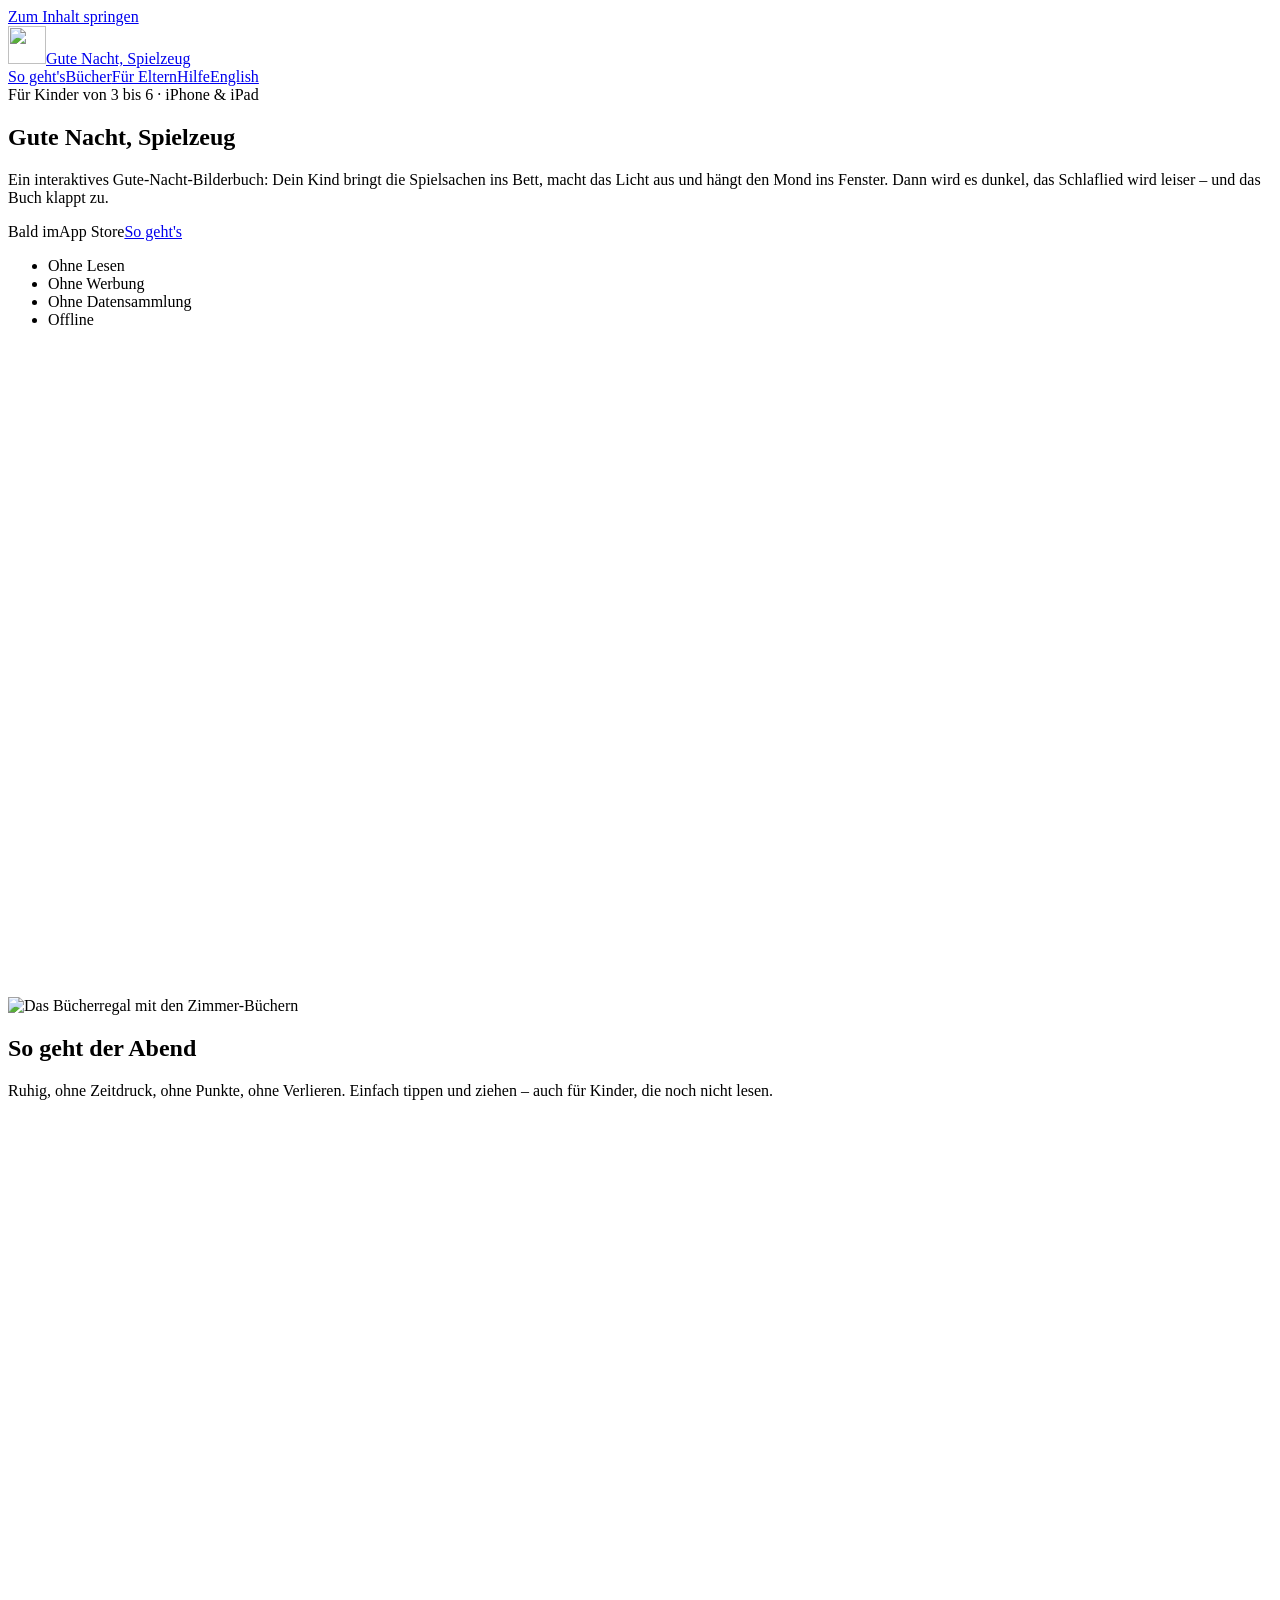
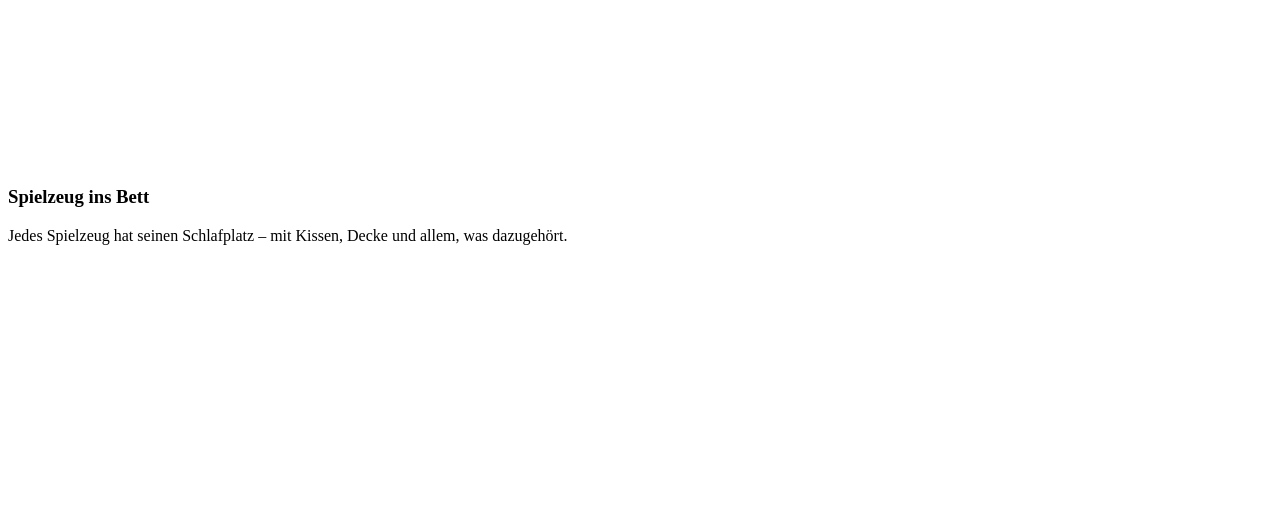
==== index.html @ 3a10dc5b "Add bilingual marketing, support and privacy website" ====
<!doctype html>
<html lang="de">
<head>
<meta charset="utf-8">
<meta name="viewport" content="width=device-width, initial-scale=1">
<title>Gute Nacht, Spielzeug – das ruhige Gute-Nacht-Bilderbuch für iPhone & iPad</title>
<meta name="description" content="Interaktives Gute-Nacht-Bilderbuch für Kinder von 3–6: Spielzeug ins Bett bringen, Licht aus, Mond ins Fenster. Ohne Lesen, ohne Werbung, ohne Datensammlung.">
<meta name="apple-itunes-app" content="app-id=6824285939">
<meta name="theme-color" content="#f7f0e2">
<link rel="canonical" href="https://minh.systems/GuteNachtSpielzeug/">
<link rel="alternate" hreflang="de" href="https://minh.systems/GuteNachtSpielzeug/">
<link rel="alternate" hreflang="en" href="https://minh.systems/GuteNachtSpielzeug/en/">
<link rel="alternate" hreflang="x-default" href="https://minh.systems/GuteNachtSpielzeug/">
<link rel="icon" type="image/png" href="/GuteNachtSpielzeug/favicon.png">
<link rel="apple-touch-icon" href="/GuteNachtSpielzeug/apple-touch-icon.png">
<meta property="og:type" content="website">
<meta property="og:title" content="Gute Nacht, Spielzeug – das ruhige Gute-Nacht-Bilderbuch für iPhone & iPad">
<meta property="og:description" content="Interaktives Gute-Nacht-Bilderbuch für Kinder von 3–6: Spielzeug ins Bett bringen, Licht aus, Mond ins Fenster. Ohne Lesen, ohne Werbung, ohne Datensammlung.">
<meta property="og:url" content="https://minh.systems/GuteNachtSpielzeug/">
<meta property="og:image" content="https://minh.systems/GuteNachtSpielzeug/assets/img/og.jpg">
<meta property="og:locale" content="de_DE">
<meta name="twitter:card" content="summary_large_image">
<meta name="twitter:image" content="https://minh.systems/GuteNachtSpielzeug/assets/img/og.jpg">
<link rel="stylesheet" href="/GuteNachtSpielzeug/assets/site.css">
<script src="/GuteNachtSpielzeug/assets/site.js" defer></script>
</head>
<body>
<a class="skip" href="#main">Zum Inhalt springen</a>
<header class="top"><div class="wrap">
<a class="brand" href="/GuteNachtSpielzeug/"><img src="/GuteNachtSpielzeug/assets/img/icon.webp" alt="" width="38" height="38">Gute Nacht, Spielzeug</a>
<nav class="nav" aria-label="Menu"><a class="hide-sm" href="#so-gehts">So geht's</a><a class="hide-sm" href="#buecher">Bücher</a><a class="hide-sm" href="#eltern">Für Eltern</a><a class="hide-sm" href="/GuteNachtSpielzeug/support/">Hilfe</a><a class="lang" href="/GuteNachtSpielzeug/en/" hreflang="en" lang="en">English</a></nav>
</div></header>
<main id="main">

<section class="hero"><div class="wrap">
<div>
<span class="pill">Für Kinder von 3 bis 6 · iPhone &amp; iPad</span>
<h1>Gute Nacht, Spielzeug</h1>
<p class="lead">Ein interaktives Gute-Nacht-Bilderbuch: Dein Kind bringt die Spielsachen ins Bett, macht das Licht aus und hängt den Mond ins Fenster. Dann wird es dunkel, das Schlaflied wird leiser – und das Buch klappt zu.</p>
<div class="ctas"><span class="appstore is-soon" data-appstore role="note"><span class="as-small">Bald im</span><span class="as-big">App Store</span></span><a class="btn2" href="#so-gehts">So geht's</a></div>
<ul class="facts"><li>Ohne Lesen</li><li>Ohne Werbung</li><li>Ohne Datensammlung</li><li>Offline</li></ul>
</div>
<div class="hero-art">
<img class="shot" src="/GuteNachtSpielzeug/assets/img/hero.webp" srcset="/GuteNachtSpielzeug/assets/img/hero-sm.webp 592w, /GuteNachtSpielzeug/assets/img/hero.webp 1184w" sizes="(max-width:860px) 100vw, 600px" width="1184" height="648" alt="Kinderzimmer im Spiel: Bett, Hundehütte und Spielsachen in Filz- und Holzoptik, Bo der Bär und die kleine Eisenbahn auf dem Teppich" decoding="async">
<img class="shelf shot" src="/GuteNachtSpielzeug/assets/img/shelf-sm.webp" width="592" height="324" alt="Das Bücherregal mit den Zimmer-Büchern" loading="lazy">
</div>
</div></section>

<section id="so-gehts" class="center"><div class="wrap">
<h2>So geht der Abend</h2>
<p class="lead">Ruhig, ohne Zeitdruck, ohne Punkte, ohne Verlieren. Einfach tippen und ziehen – auch für Kinder, die noch nicht lesen.</p>
<div class="steps">
<div class="step"><img class="shot" src="/GuteNachtSpielzeug/assets/img/step1.webp" srcset="/GuteNachtSpielzeug/assets/img/step1-sm.webp 592w, /GuteNachtSpielzeug/assets/img/step1.webp 1184w" sizes="(max-width:860px) 100vw, 600px" width="1184" height="648" alt="Spielzeug liegt zugedeckt in seinen Schlafplätzen" loading="lazy" decoding="async"><h3>Spielzeug ins Bett</h3><p>Jedes Spielzeug hat seinen Schlafplatz – mit Kissen, Decke und allem, was dazugehört.</p></div>
<div class="step"><img class="shot" src="/GuteNachtSpielzeug/assets/img/step2.webp" srcset="/GuteNachtSpielzeug/assets/img/step2-sm.webp 592w, /GuteNachtSpielzeug/assets/img/step2.webp 1184w" sizes="(max-width:860px) 100vw, 600px" width="1184" height="648" alt="Das Zimmer mit ausgeschaltetem Licht, alle Spielsachen schlafen" loading="lazy" decoding="async"><h3>Licht aus</h3><p>Wenn alle liegen, knipst dein Kind das Licht aus. Das Zimmer wird still.</p></div>
<div class="step"><img class="shot" src="/GuteNachtSpielzeug/assets/img/step3.webp" srcset="/GuteNachtSpielzeug/assets/img/step3-sm.webp 592w, /GuteNachtSpielzeug/assets/img/step3.webp 1184w" sizes="(max-width:860px) 100vw, 600px" width="1184" height="648" alt="Der Mond hängt im Fenster des dunklen Kinderzimmers" loading="lazy" decoding="async"><h3>Mond ins Fenster</h3><p>Zum Schluss kommt der Mond ins Fenster, das Schlaflied wird leiser und das Buch klappt zu.</p></div>
</div>
</div></section>

<section id="buecher" class="night"><div class="wrap center">
<h2>Neun Bücher im Regal</h2>
<p class="lead">Jedes Zimmer ist ein Buch mit eigenen Spielsachen, eigenen Schlafplätzen und eigener Musik. Kinderzimmer und Bauernhof sind gratis.</p>
<ul class="books"><li><img src="/GuteNachtSpielzeug/assets/img/book_kinderzimmer.webp" width="320" height="440" loading="lazy" alt="Buchcover „Kinderzimmer“"><strong>Kinderzimmer</strong><span>Bo, der Bär, und die kleine Eisenbahn</span><em class="tag">Gratis</em></li><li><img src="/GuteNachtSpielzeug/assets/img/book_hof.webp" width="320" height="440" loading="lazy" alt="Buchcover „Bauernhof“"><strong>Bauernhof</strong><span>Schaf, Huhn und Pferd</span><em class="tag">Gratis</em></li><li><img src="/GuteNachtSpielzeug/assets/img/book_werkstatt.webp" width="320" height="440" loading="lazy" alt="Buchcover „Werkstatt“"><strong>Werkstatt</strong><span>Holzspielzeug zwischen Hobelspänen</span></li><li><img src="/GuteNachtSpielzeug/assets/img/book_bad.webp" width="320" height="440" loading="lazy" alt="Buchcover „Badezimmer“"><strong>Badezimmer</strong><span>Quak, die Ente, und das Boot</span></li><li><img src="/GuteNachtSpielzeug/assets/img/book_musik.webp" width="320" height="440" loading="lazy" alt="Buchcover „Musikzimmer“"><strong>Musikzimmer</strong><span>Trommel, Spieluhr und Trompete</span></li><li><img src="/GuteNachtSpielzeug/assets/img/book_kita.webp" width="320" height="440" loading="lazy" alt="Buchcover „Kindergarten“"><strong>Kindergarten</strong><span>Lotta, die Puppe, und ihre Freunde</span></li><li><img src="/GuteNachtSpielzeug/assets/img/book_kitagarten.webp" width="320" height="440" loading="lazy" alt="Buchcover „Kita-Garten“"><strong>Kita-Garten</strong><span>Draußen auf dem Spielplatz</span></li><li><img src="/GuteNachtSpielzeug/assets/img/book_garten.webp" width="320" height="440" loading="lazy" alt="Buchcover „Garten“"><strong>Garten</strong><span>Unter Lichterketten im Garten</span></li><li><img src="/GuteNachtSpielzeug/assets/img/book_hoehle.webp" width="320" height="440" loading="lazy" alt="Buchcover „Kuschelhöhle“"><strong>Kuschelhöhle</strong><span>Wuffel, der Hund, und Olli, die Eule</span></li></ul>
</div></section>

<section><div class="wrap">
<h2 class="center">Handgemacht aussehende Welten</h2>
<p class="lead center" style="margin:0 auto">Filz, Holz und warmes Licht – und Schlaflieder, die beim Spielen immer sanfter werden.</p>
<div class="gallery">
<figure><img class="shot" src="/GuteNachtSpielzeug/assets/img/kita.webp" srcset="/GuteNachtSpielzeug/assets/img/kita-sm.webp 592w, /GuteNachtSpielzeug/assets/img/kita.webp 1184w" sizes="(max-width:860px) 100vw, 600px" width="1184" height="648" alt="Der Kindergarten mit Puppenwagen, Bettchen und Lotta, der Puppe" loading="lazy" decoding="async"><figcaption>Kindergarten</figcaption></figure>
<figure><img class="shot" src="/GuteNachtSpielzeug/assets/img/hoehle.webp" srcset="/GuteNachtSpielzeug/assets/img/hoehle-sm.webp 592w, /GuteNachtSpielzeug/assets/img/hoehle.webp 1184w" sizes="(max-width:860px) 100vw, 600px" width="1184" height="648" alt="Die Kuschelhöhle aus Decken, darin schlafen die Spielsachen" loading="lazy" decoding="async"><figcaption>Kuschelhöhle</figcaption></figure>
<figure><img class="shot" src="/GuteNachtSpielzeug/assets/img/garten.webp" srcset="/GuteNachtSpielzeug/assets/img/garten-sm.webp 592w, /GuteNachtSpielzeug/assets/img/garten.webp 1184w" sizes="(max-width:860px) 100vw, 600px" width="1184" height="648" alt="Der Garten am Abend mit Lichterketten" loading="lazy" decoding="async"><figcaption>Garten</figcaption></figure>
<figure><img class="shot" src="/GuteNachtSpielzeug/assets/img/kitagarten.webp" srcset="/GuteNachtSpielzeug/assets/img/kitagarten-sm.webp 592w, /GuteNachtSpielzeug/assets/img/kitagarten.webp 1184w" sizes="(max-width:860px) 100vw, 600px" width="1184" height="648" alt="Der Kita-Garten bei Nacht, alle Spielsachen schlafen" loading="lazy" decoding="async"><figcaption>Kita-Garten</figcaption></figure>
</div>
</div></section>

<section id="eltern" class="night"><div class="wrap">
<h2>Für Eltern</h2>
<p class="lead">Gemacht als ruhiges Abendritual – nicht als App, die Kinder wach hält.</p>
<div class="cards">
<div class="card" style="color:var(--ink)"><div class="ico" aria-hidden="true">🌙</div><h3>Keine Werbung, kein Tracking</h3><p>Keine Werbung, keine Analyse, kein Konto. Die App sammelt keinerlei Daten und funktioniert komplett offline.</p></div>
<div class="card" style="color:var(--ink)"><div class="ico" aria-hidden="true">🔒</div><h3>Elternbereich mit Sperre</h3><p>Zahnrad 1,5 Sekunden halten, dann die als Wort geschriebene Zahl antippen. Dort: Spielzeug pro Runde, Hilfestufe, Lautstärke, „nur eine Runde“, Sprache.</p></div>
<div class="card" style="color:var(--ink)"><div class="ico" aria-hidden="true">📚</div><h3>Ein einziger Kauf</h3><p>Kinderzimmer und Bauernhof sind gratis. Ein Kauf „Alle Bücher“ (3,99 € in Deutschland) schaltet alle Zimmer für immer frei – auch künftige. Kein Abo. Familienfreigabe inklusive.</p></div>
<div class="card" style="color:var(--ink)"><div class="ico" aria-hidden="true">🌍</div><h3>13 Sprachen</h3><p>Deutsch, Englisch, Französisch, Spanisch, Italienisch, Niederländisch, Portugiesisch, Schwedisch, Dänisch, Norwegisch, Japanisch, Koreanisch und Chinesisch – weitere folgen. Für iPhone und iPad im Querformat.</p></div>
</div>
</div></section>

<section><div class="wrap" style="max-width:780px">
<h2>Häufige Fragen</h2>
<details><summary>Muss mein Kind lesen können?</summary><p>Nein. Alles funktioniert mit Bildern, Gesten und Klängen.</p></details>
<details><summary>Was kostet die App?</summary><p>Laden und die Bücher Kinderzimmer und Bauernhof sind gratis. Alle weiteren Bücher gibt es mit einem einmaligen Kauf „Alle Bücher“ – ohne Abo.</p></details>
<details><summary>Sammelt die App Daten?</summary><p>Nein. Keine Konten, keine Analyse, keine Werbung, keine Netzwerkverbindungen. Mehr in der <a href="privacy/">Datenschutzerklärung der App</a>.</p></details>
<p><a href="support/">Alle Fragen &amp; Kontakt →</a></p>
</div></section>

</main>
<footer><div class="wrap">
<a href="https://minh.systems/"><img class="wm" src="/GuteNachtSpielzeug/assets/img/minh-wordmark.svg" alt="minh.studios – Minh Nguyen Studios" width="200" height="50"></a>
<nav aria-label="Footer">
<a href="/GuteNachtSpielzeug/support/">Support</a>
<a href="/GuteNachtSpielzeug/privacy/">Datenschutz (App)</a>
<a href="https://minh.systems/impressum/">Impressum</a>
<a href="https://minh.systems/datenschutz/">Datenschutz</a>
</nav>
<small>© 2026 Minh Nguyen Studios. Alle Rechte vorbehalten. Apple, iPhone, iPad und App Store sind Marken der Apple Inc.</small>
</div></footer>
</body>
</html>
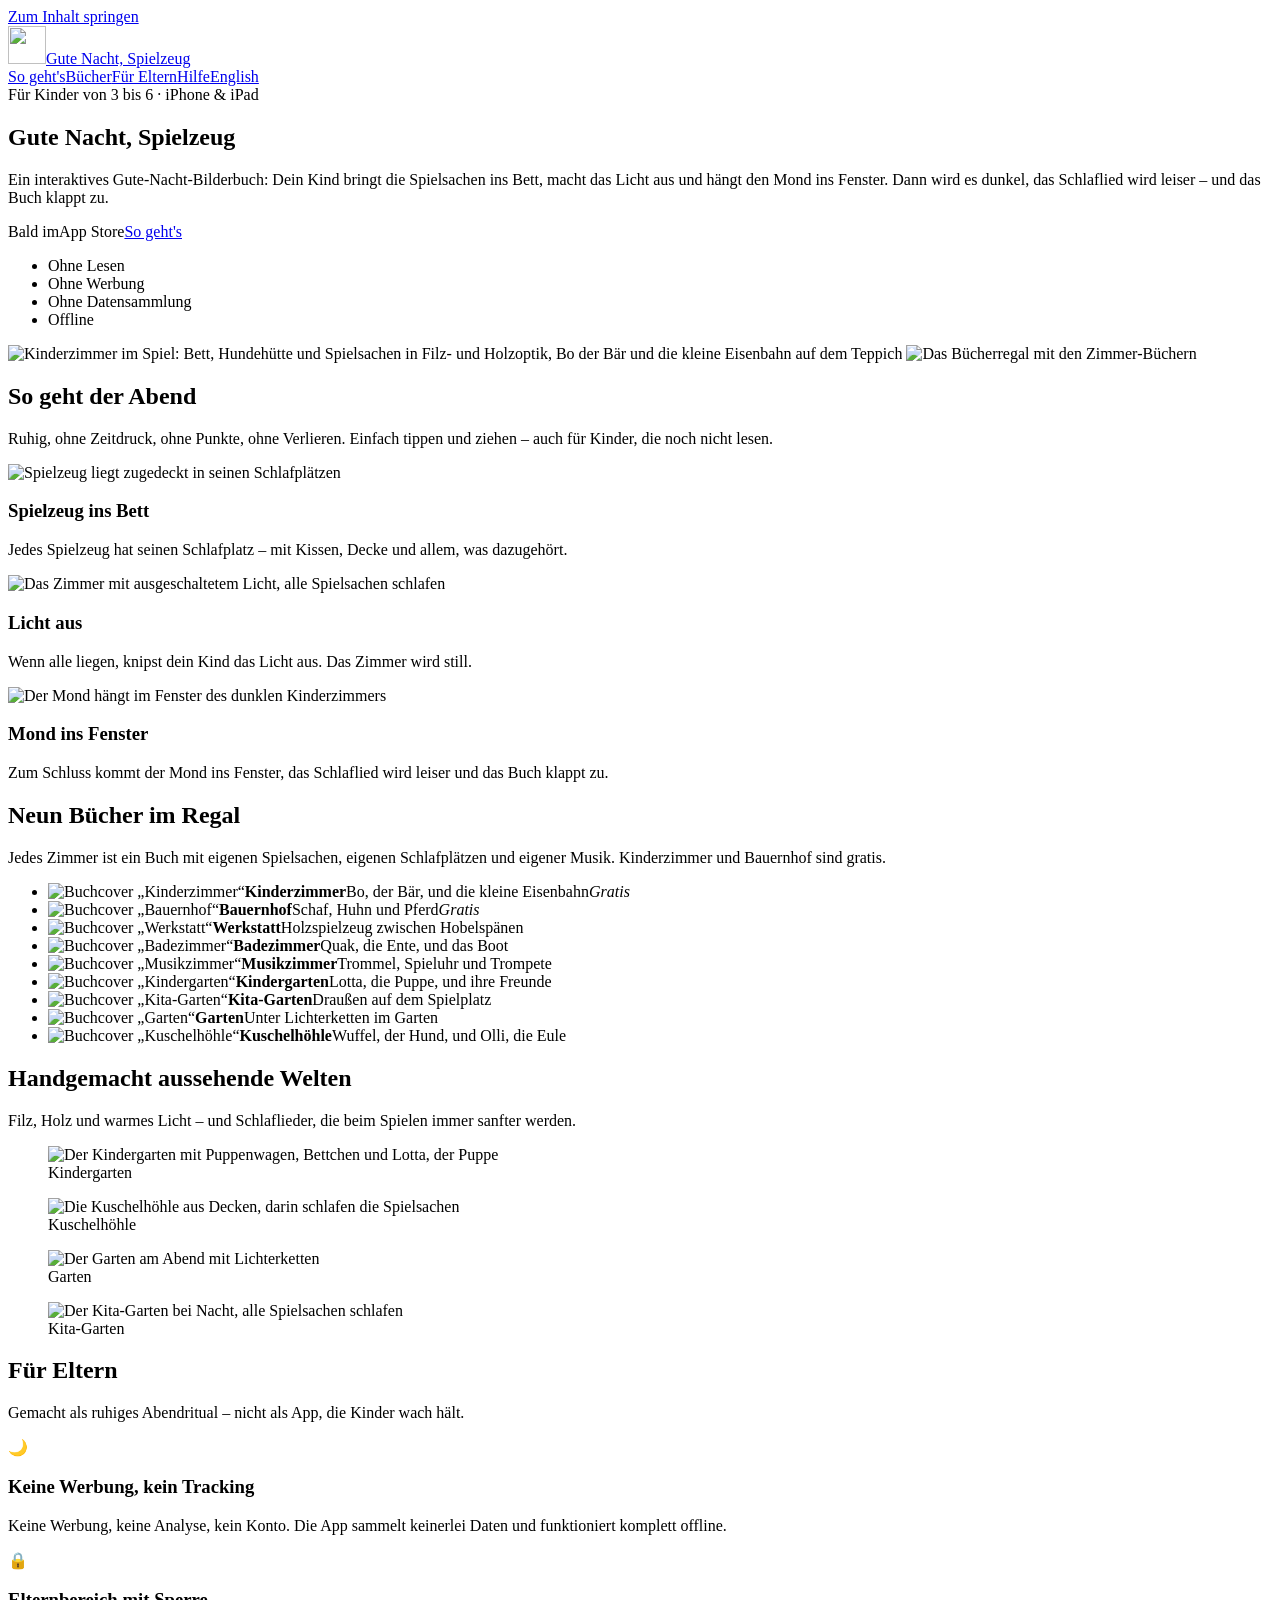
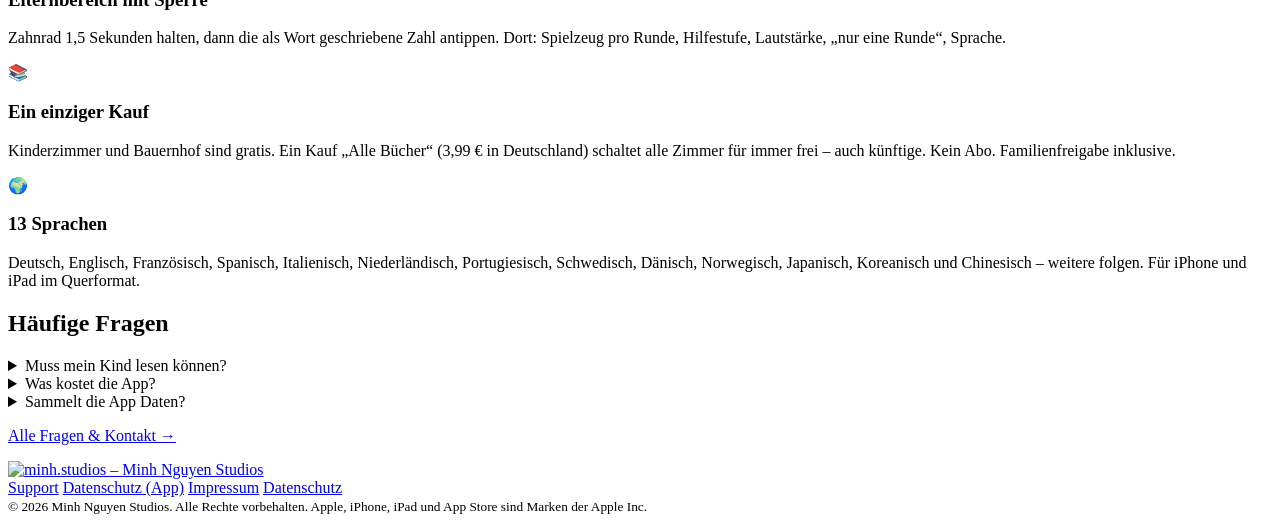
==== commit 45b2e920: "CSS-Cache-Busting" ====
--- a/index.html
+++ b/index.html
@@ -21,8 +21,8 @@
 <meta property="og:locale" content="de_DE">
 <meta name="twitter:card" content="summary_large_image">
 <meta name="twitter:image" content="https://minh.systems/GuteNachtSpielzeug/assets/img/og.jpg">
-<link rel="stylesheet" href="/GuteNachtSpielzeug/assets/site.css">
-<script src="/GuteNachtSpielzeug/assets/site.js" defer></script>
+<link rel="stylesheet" href="/GuteNachtSpielzeug/assets/site.css?v=2">
+<script src="/GuteNachtSpielzeug/assets/site.js?v=2" defer></script>
 </head>
 <body>
 <a class="skip" href="#main">Zum Inhalt springen</a>
@@ -42,7 +42,7 @@
 </div>
 <div class="hero-art">
 <img class="shot" src="/GuteNachtSpielzeug/assets/img/hero.webp" srcset="/GuteNachtSpielzeug/assets/img/hero-sm.webp 592w, /GuteNachtSpielzeug/assets/img/hero.webp 1184w" sizes="(max-width:860px) 100vw, 600px" width="1184" height="648" alt="Kinderzimmer im Spiel: Bett, Hundehütte und Spielsachen in Filz- und Holzoptik, Bo der Bär und die kleine Eisenbahn auf dem Teppich" decoding="async">
-<img class="shelf shot" src="/GuteNachtSpielzeug/assets/img/shelf-sm.webp" width="592" height="324" alt="Das Bücherregal mit den Zimmer-Büchern" loading="lazy">
+<img class="shelf shot" src="/GuteNachtSpielzeug/assets/img/shelf-sm.webp" width="592" height="324" alt="Das Bücherregal mit den Zimmer-Büchern">
 </div>
 </div></section>
 
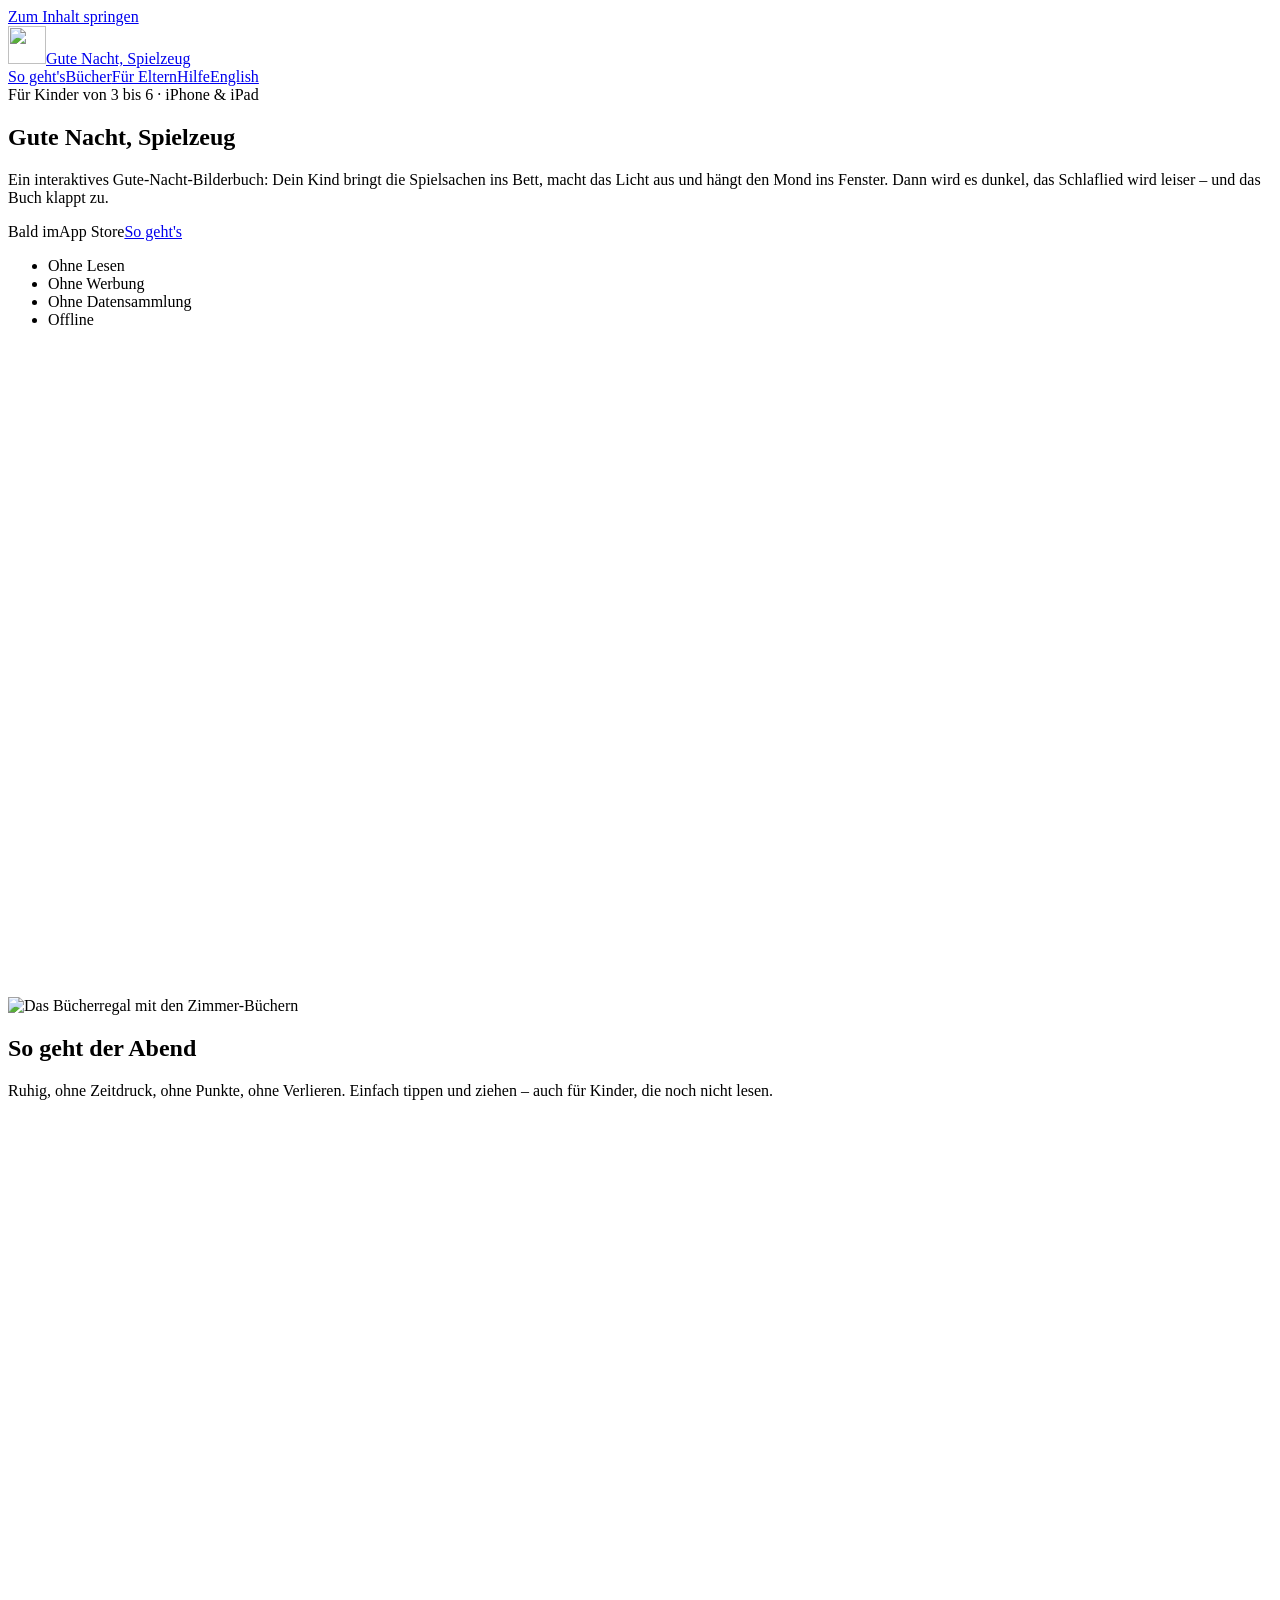
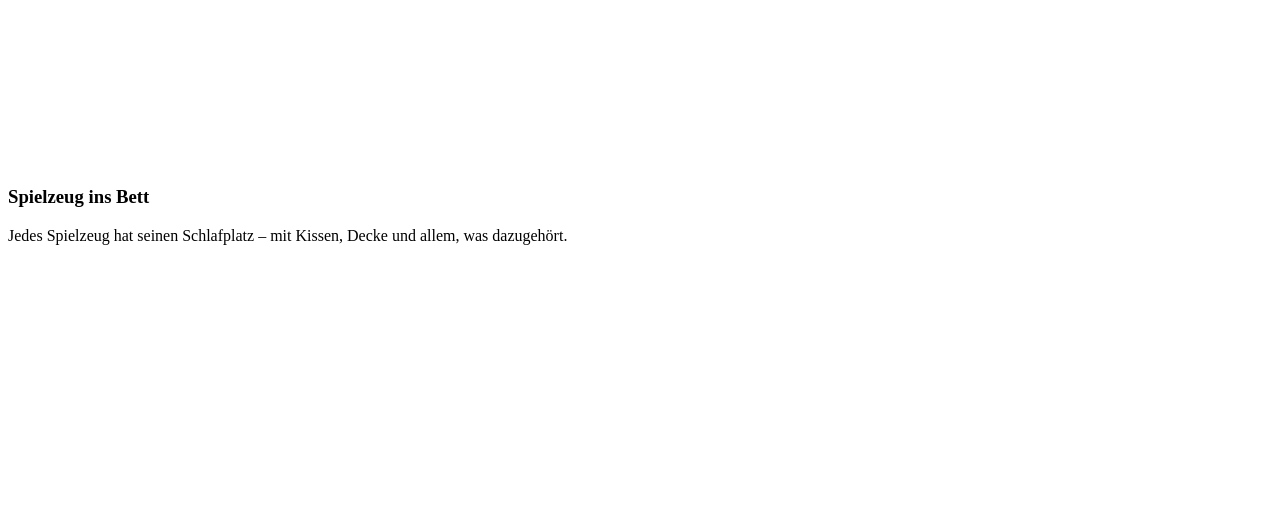
==== commit 9fb580e7: "Studio-Logo: Weißraum entfernt, größer" ====
--- a/index.html
+++ b/index.html
@@ -21,8 +21,8 @@
 <meta property="og:locale" content="de_DE">
 <meta name="twitter:card" content="summary_large_image">
 <meta name="twitter:image" content="https://minh.systems/GuteNachtSpielzeug/assets/img/og.jpg">
-<link rel="stylesheet" href="/GuteNachtSpielzeug/assets/site.css?v=2">
-<script src="/GuteNachtSpielzeug/assets/site.js?v=2" defer></script>
+<link rel="stylesheet" href="/GuteNachtSpielzeug/assets/site.css?v=3">
+<script src="/GuteNachtSpielzeug/assets/site.js?v=3" defer></script>
 </head>
 <body>
 <a class="skip" href="#main">Zum Inhalt springen</a>
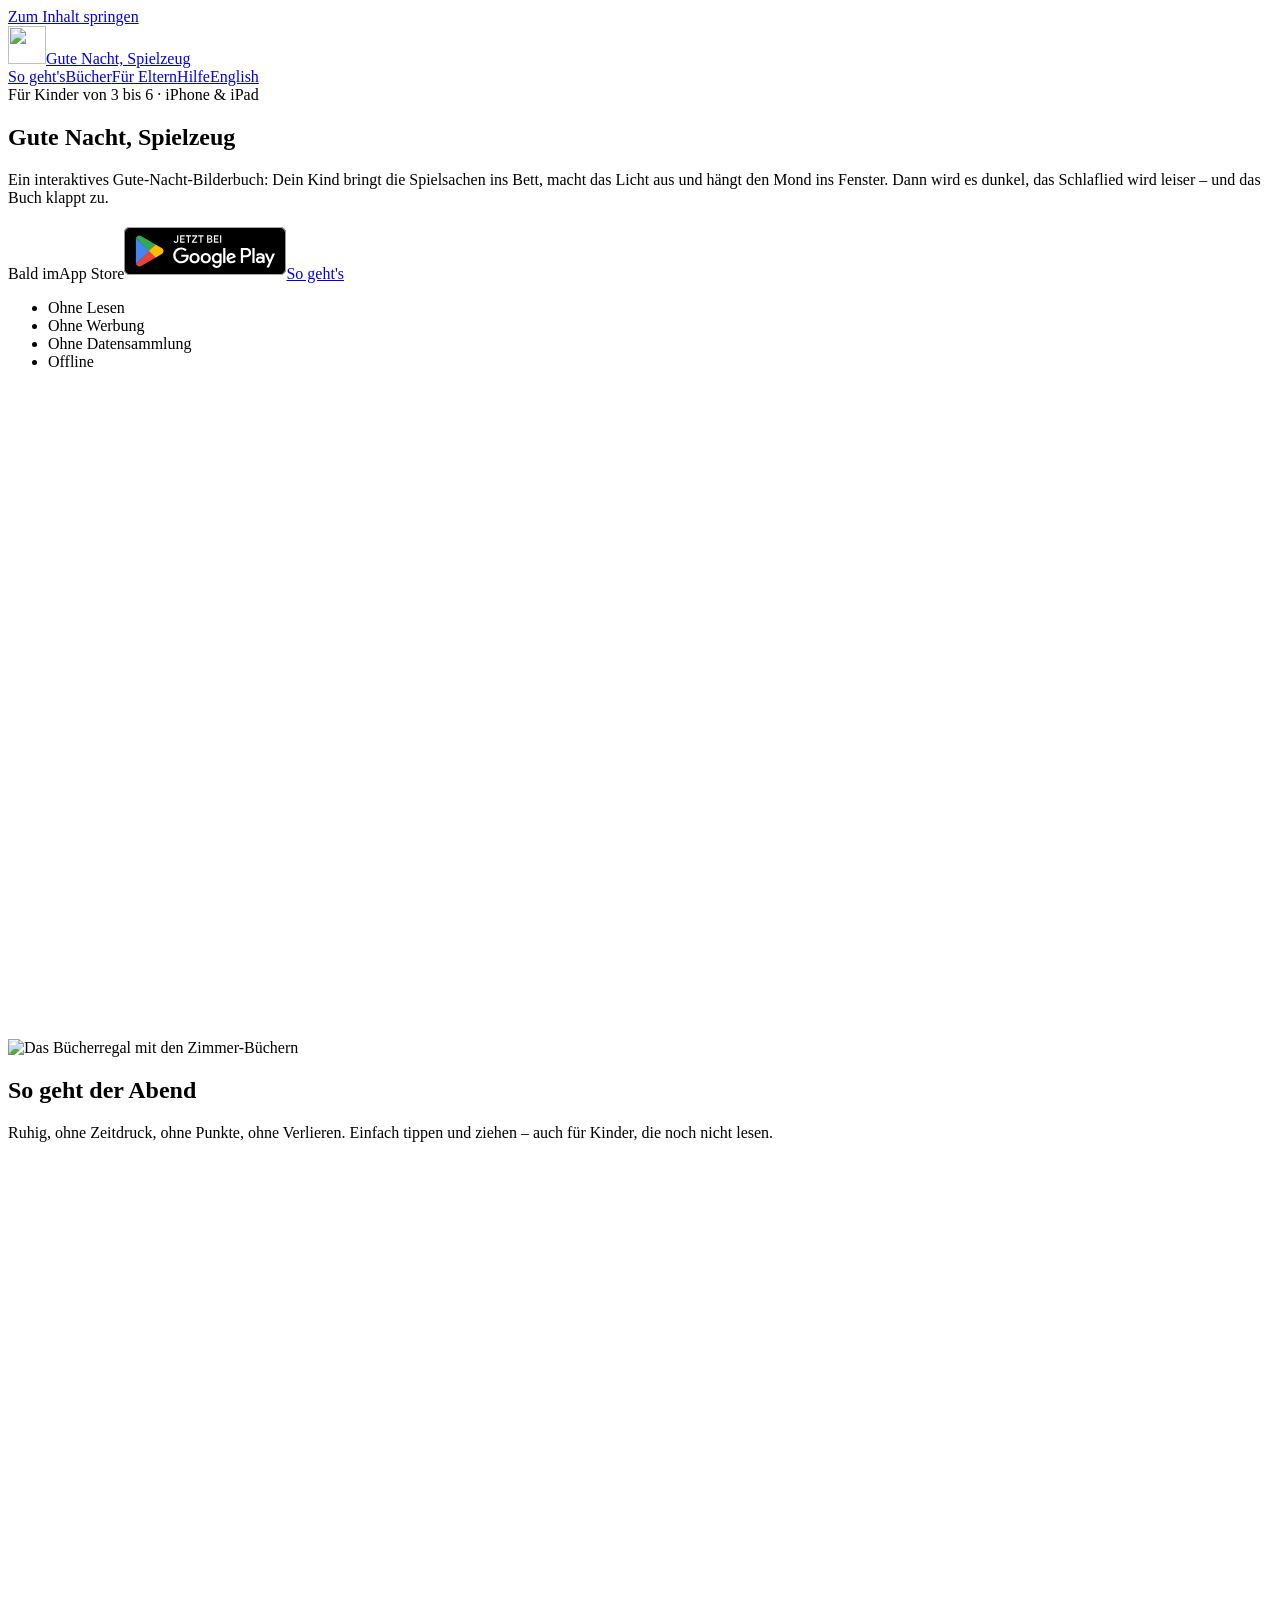
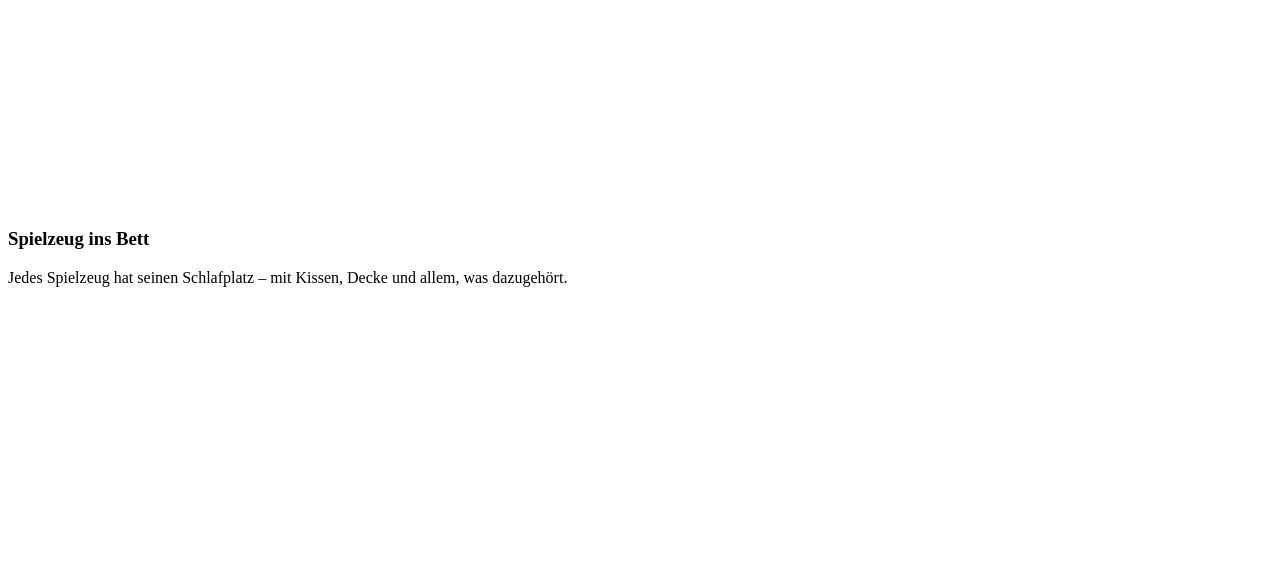
==== commit b47ca17d: "Google-Play-Knopf ergänzt" ====
--- a/index.html
+++ b/index.html
@@ -37,7 +37,7 @@
 <span class="pill">Für Kinder von 3 bis 6 · iPhone &amp; iPad</span>
 <h1>Gute Nacht, Spielzeug</h1>
 <p class="lead">Ein interaktives Gute-Nacht-Bilderbuch: Dein Kind bringt die Spielsachen ins Bett, macht das Licht aus und hängt den Mond ins Fenster. Dann wird es dunkel, das Schlaflied wird leiser – und das Buch klappt zu.</p>
-<div class="ctas"><span class="appstore is-soon" data-appstore role="note"><span class="as-small">Bald im</span><span class="as-big">App Store</span></span><a class="btn2" href="#so-gehts">So geht's</a></div>
+<div class="ctas"><span class="appstore is-soon" data-appstore role="note"><span class="as-small">Bald im</span><span class="as-big">App Store</span></span><a class="gplay" href="https://play.google.com/store/apps/details?id=de.michelnguyen.gutenachtspielzeug&amp;hl=de" target="_blank" rel="noopener"><img src="assets/img/google-play-de.svg" alt="Jetzt bei Google Play" width="162" height="56"></a><a class="btn2" href="#so-gehts">So geht's</a></div>
 <ul class="facts"><li>Ohne Lesen</li><li>Ohne Werbung</li><li>Ohne Datensammlung</li><li>Offline</li></ul>
 </div>
 <div class="hero-art">
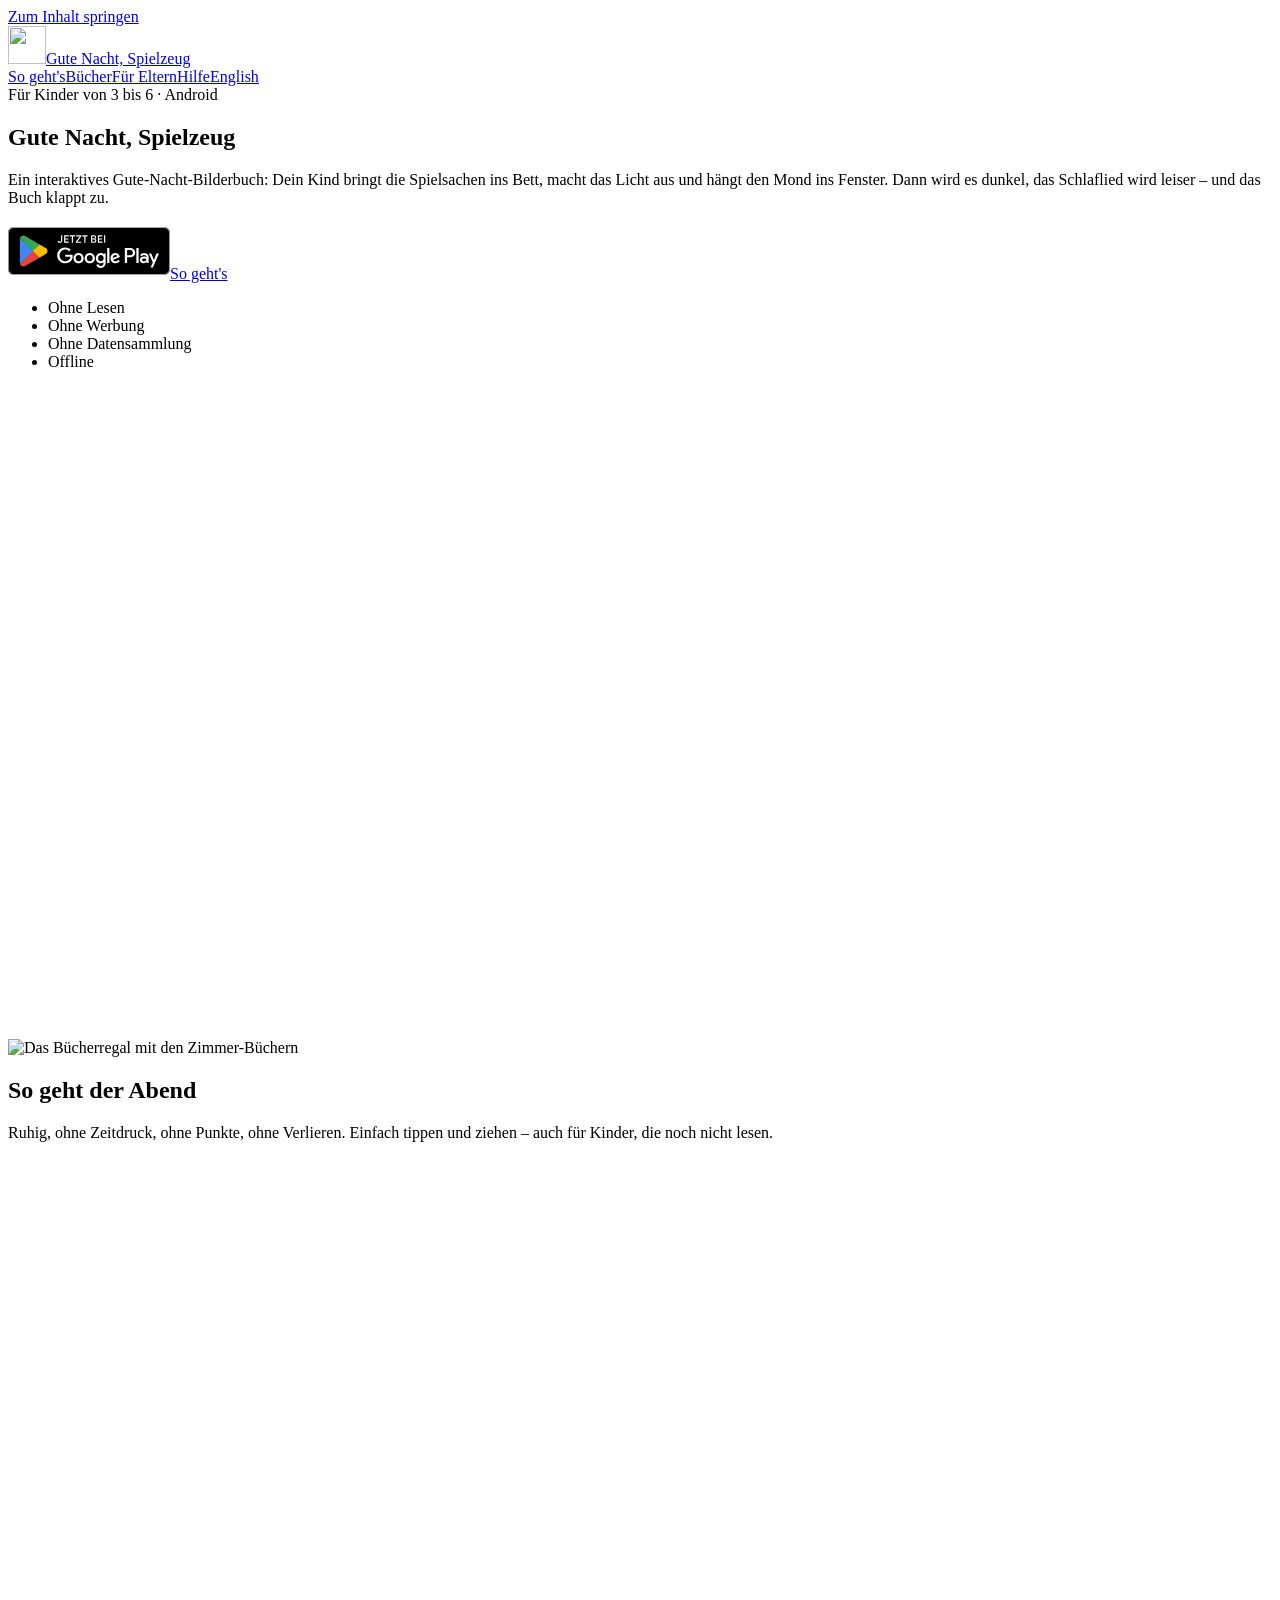
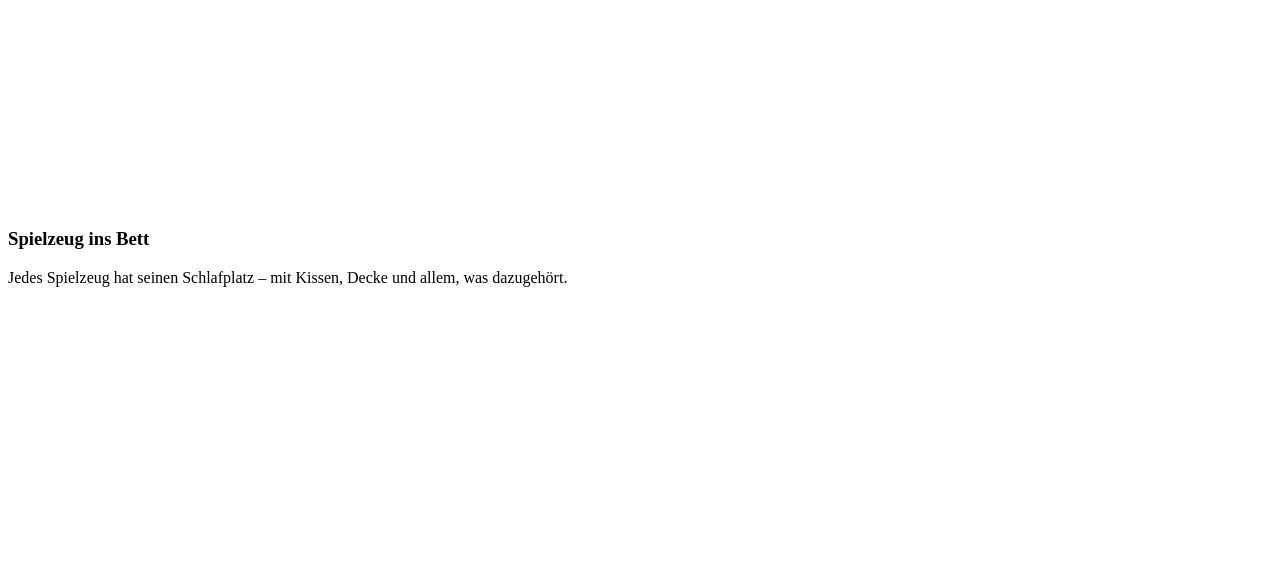
==== commit db17bd42: "App-Store-Hinweis entfernt, Plattform Android" ====
--- a/index.html
+++ b/index.html
@@ -3,9 +3,8 @@
 <head>
 <meta charset="utf-8">
 <meta name="viewport" content="width=device-width, initial-scale=1">
-<title>Gute Nacht, Spielzeug – das ruhige Gute-Nacht-Bilderbuch für iPhone & iPad</title>
+<title>Gute Nacht, Spielzeug – das ruhige Gute-Nacht-Bilderbuch für Android</title>
 <meta name="description" content="Interaktives Gute-Nacht-Bilderbuch für Kinder von 3–6: Spielzeug ins Bett bringen, Licht aus, Mond ins Fenster. Ohne Lesen, ohne Werbung, ohne Datensammlung.">
-<meta name="apple-itunes-app" content="app-id=6824285939">
 <meta name="theme-color" content="#f7f0e2">
 <link rel="canonical" href="https://minh.systems/GuteNachtSpielzeug/">
 <link rel="alternate" hreflang="de" href="https://minh.systems/GuteNachtSpielzeug/">
@@ -14,7 +13,7 @@
 <link rel="icon" type="image/png" href="/GuteNachtSpielzeug/favicon.png">
 <link rel="apple-touch-icon" href="/GuteNachtSpielzeug/apple-touch-icon.png">
 <meta property="og:type" content="website">
-<meta property="og:title" content="Gute Nacht, Spielzeug – das ruhige Gute-Nacht-Bilderbuch für iPhone & iPad">
+<meta property="og:title" content="Gute Nacht, Spielzeug – das ruhige Gute-Nacht-Bilderbuch für Android">
 <meta property="og:description" content="Interaktives Gute-Nacht-Bilderbuch für Kinder von 3–6: Spielzeug ins Bett bringen, Licht aus, Mond ins Fenster. Ohne Lesen, ohne Werbung, ohne Datensammlung.">
 <meta property="og:url" content="https://minh.systems/GuteNachtSpielzeug/">
 <meta property="og:image" content="https://minh.systems/GuteNachtSpielzeug/assets/img/og.jpg">
@@ -34,10 +33,10 @@
 
 <section class="hero"><div class="wrap">
 <div>
-<span class="pill">Für Kinder von 3 bis 6 · iPhone &amp; iPad</span>
+<span class="pill">Für Kinder von 3 bis 6 · Android</span>
 <h1>Gute Nacht, Spielzeug</h1>
 <p class="lead">Ein interaktives Gute-Nacht-Bilderbuch: Dein Kind bringt die Spielsachen ins Bett, macht das Licht aus und hängt den Mond ins Fenster. Dann wird es dunkel, das Schlaflied wird leiser – und das Buch klappt zu.</p>
-<div class="ctas"><span class="appstore is-soon" data-appstore role="note"><span class="as-small">Bald im</span><span class="as-big">App Store</span></span><a class="gplay" href="https://play.google.com/store/apps/details?id=de.michelnguyen.gutenachtspielzeug&amp;hl=de" target="_blank" rel="noopener"><img src="assets/img/google-play-de.svg" alt="Jetzt bei Google Play" width="162" height="56"></a><a class="btn2" href="#so-gehts">So geht's</a></div>
+<div class="ctas"><a class="gplay" href="https://play.google.com/store/apps/details?id=de.michelnguyen.gutenachtspielzeug&amp;hl=de" target="_blank" rel="noopener"><img src="assets/img/google-play-de.svg" alt="Jetzt bei Google Play" width="162" height="56"></a><a class="btn2" href="#so-gehts">So geht's</a></div>
 <ul class="facts"><li>Ohne Lesen</li><li>Ohne Werbung</li><li>Ohne Datensammlung</li><li>Offline</li></ul>
 </div>
 <div class="hero-art">
@@ -101,7 +100,7 @@
 <a href="https://minh.systems/impressum/">Impressum</a>
 <a href="https://minh.systems/datenschutz/">Datenschutz</a>
 </nav>
-<small>© 2026 Minh Nguyen Studios. Alle Rechte vorbehalten. Apple, iPhone, iPad und App Store sind Marken der Apple Inc.</small>
+<small>© 2026 Minh Nguyen Studios. Alle Rechte vorbehalten. Google Play und das Google Play-Logo sind Marken von Google LLC.</small>
 </div></footer>
 </body>
 </html>
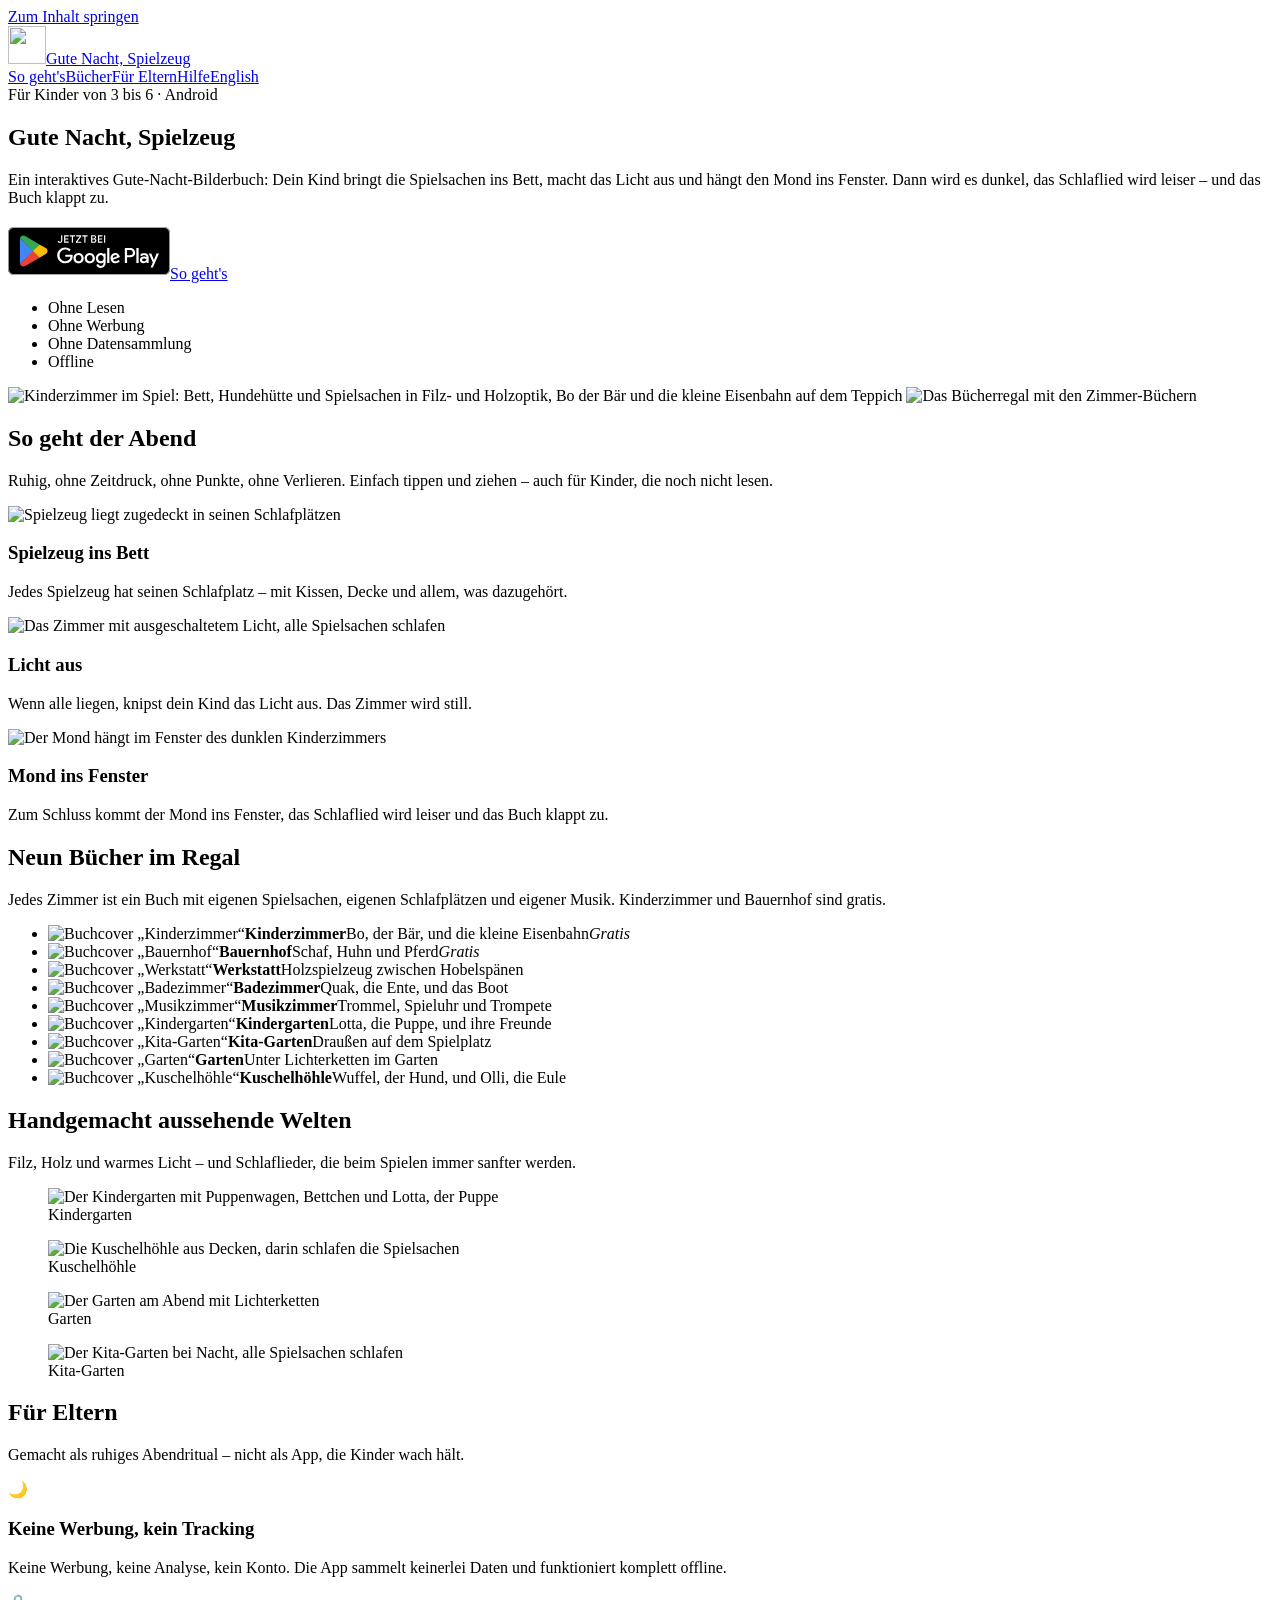
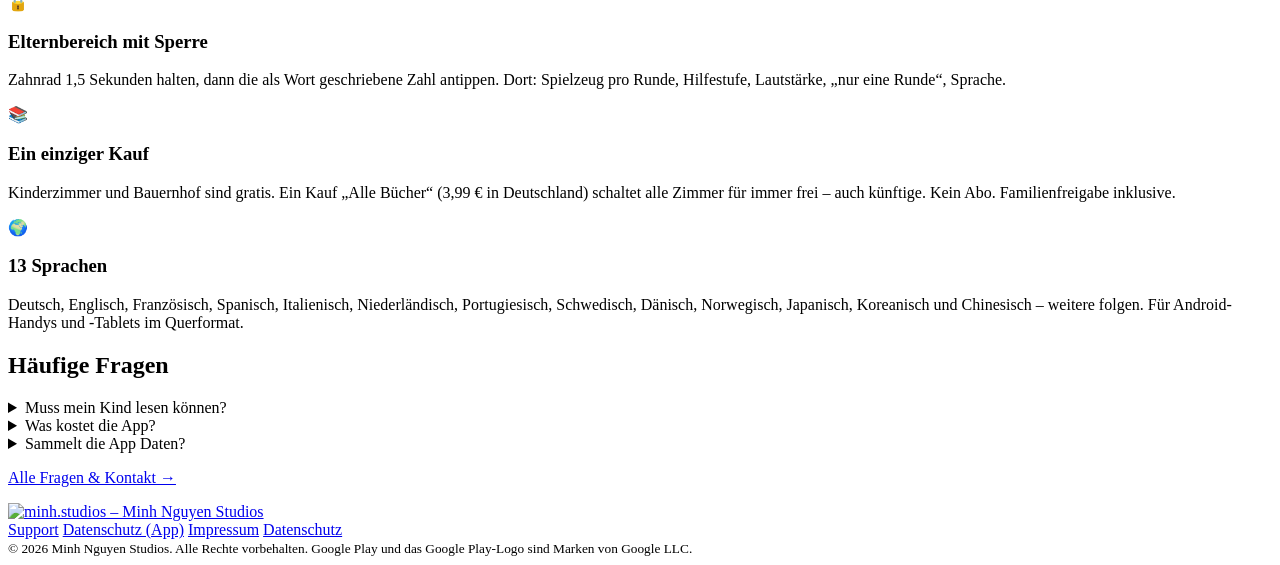
==== commit 885729f0: "Plattformhinweis Android" ====
--- a/index.html
+++ b/index.html
@@ -79,7 +79,7 @@
 <div class="card" style="color:var(--ink)"><div class="ico" aria-hidden="true">🌙</div><h3>Keine Werbung, kein Tracking</h3><p>Keine Werbung, keine Analyse, kein Konto. Die App sammelt keinerlei Daten und funktioniert komplett offline.</p></div>
 <div class="card" style="color:var(--ink)"><div class="ico" aria-hidden="true">🔒</div><h3>Elternbereich mit Sperre</h3><p>Zahnrad 1,5 Sekunden halten, dann die als Wort geschriebene Zahl antippen. Dort: Spielzeug pro Runde, Hilfestufe, Lautstärke, „nur eine Runde“, Sprache.</p></div>
 <div class="card" style="color:var(--ink)"><div class="ico" aria-hidden="true">📚</div><h3>Ein einziger Kauf</h3><p>Kinderzimmer und Bauernhof sind gratis. Ein Kauf „Alle Bücher“ (3,99 € in Deutschland) schaltet alle Zimmer für immer frei – auch künftige. Kein Abo. Familienfreigabe inklusive.</p></div>
-<div class="card" style="color:var(--ink)"><div class="ico" aria-hidden="true">🌍</div><h3>13 Sprachen</h3><p>Deutsch, Englisch, Französisch, Spanisch, Italienisch, Niederländisch, Portugiesisch, Schwedisch, Dänisch, Norwegisch, Japanisch, Koreanisch und Chinesisch – weitere folgen. Für iPhone und iPad im Querformat.</p></div>
+<div class="card" style="color:var(--ink)"><div class="ico" aria-hidden="true">🌍</div><h3>13 Sprachen</h3><p>Deutsch, Englisch, Französisch, Spanisch, Italienisch, Niederländisch, Portugiesisch, Schwedisch, Dänisch, Norwegisch, Japanisch, Koreanisch und Chinesisch – weitere folgen. Für Android-Handys und -Tablets im Querformat.</p></div>
 </div>
 </div></section>
 
